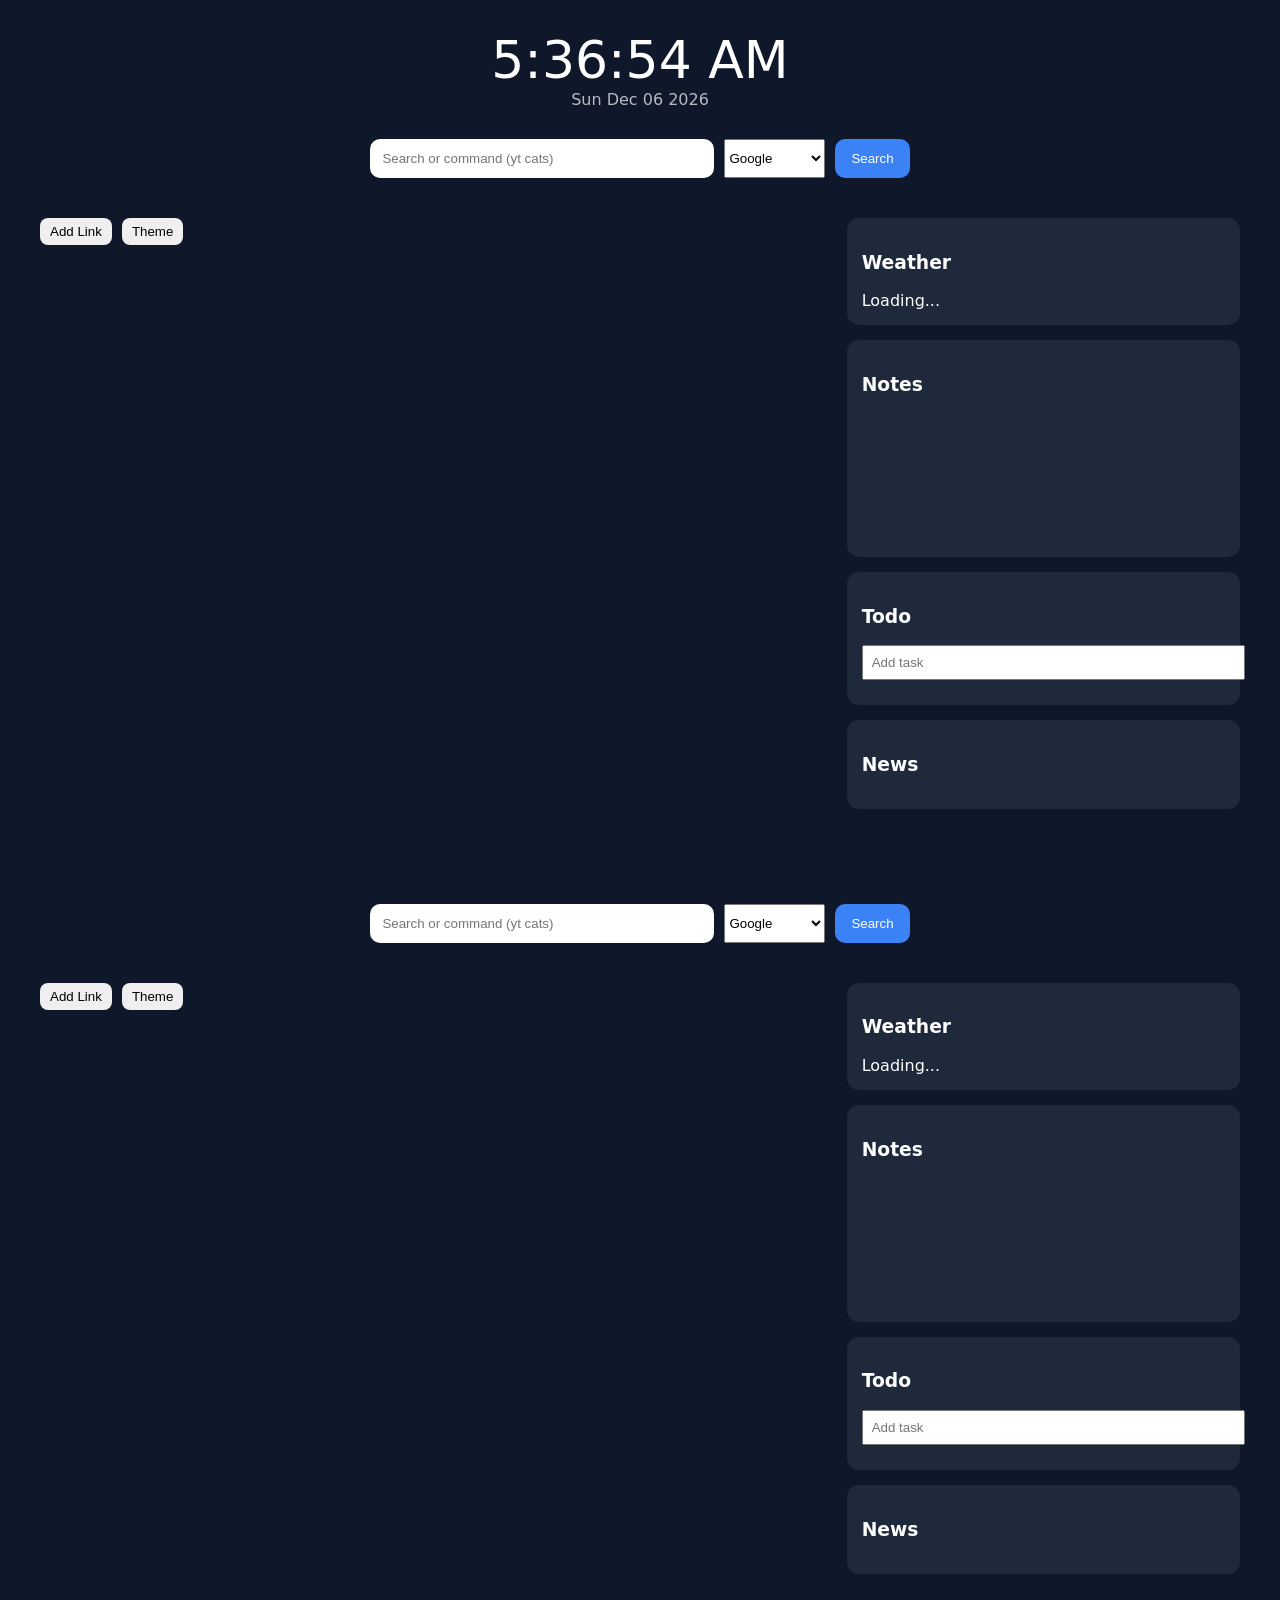
==== Main.html @ 959de14b "Add initial Super Startpage HTML and functionality Initial commit of the Super Startpage HTML struct" ====
<!DOCTYPE html>
<html>
<head>
<meta charset="UTF-8">
<title>Super Startpage</title>
<meta name="viewport" content="width=device-width, initial-scale=1">

<style>

:root{
--bg:#0f172a;
--card:#1e293b;
--text:#fff;
--accent:#3b82f6;
}

.light{
--bg:#f1f5f9;
--card:#ffffff;
--text:#111;
}

body{
margin:0;
font-family:system-ui;
background:var(--bg);
color:var(--text);
transition:.3s;
}

header{
text-align:center;
padding:30px;
}

#clock{
font-size:52px;
}

#date{
opacity:.7;
}

.search{
display:flex;
justify-content:center;
gap:10px;
margin-bottom:20px;
}

.search input{
width:320px;
padding:12px;
border-radius:10px;
border:none;
}

.search button{
padding:12px 16px;
border:none;
border-radius:10px;
background:var(--accent);
color:white;
cursor:pointer;
}

.dashboard{
display:grid;
grid-template-columns:2fr 1fr;
gap:20px;
padding:20px;
max-width:1200px;
margin:auto;
}

.links{
display:grid;
grid-template-columns:repeat(auto-fill,minmax(120px,1fr));
gap:15px;
}

.tile{
background:var(--card);
border-radius:12px;
padding:15px;
text-align:center;
cursor:move;
}

.tile img{
width:24px;
height:24px;
display:block;
margin:auto;
margin-bottom:6px;
}

.widget{
background:var(--card);
padding:15px;
border-radius:12px;
margin-bottom:15px;
}

textarea{
width:100%;
height:120px;
border:none;
background:transparent;
color:var(--text);
resize:none;
outline:none;
}

.todo input{
width:100%;
padding:8px;
margin-bottom:10px;
}

.todo-item{
display:flex;
justify-content:space-between;
margin-bottom:5px;
}

button{
border:none;
border-radius:8px;
padding:6px 10px;
cursor:pointer;
}

.controls{
margin-bottom:10px;
display:flex;
gap:10px;
}

.news-item{
font-size:14px;
margin-bottom:6px;
}

@media(max-width:900px){
.dashboard{
grid-template-columns:1fr;
}
}

</style>
</head>

<body>

<header>

<div id="clock"></div>
<div id="date"></div>

</header>

<div class="search">

<input id="search" placeholder="Search or command (yt cats)">
<select id="engine">
<option value="google">Google</option>
<option value="duck">DuckDuckGo</option>
<option value="bing">Bing</option>
</select>

<button onclick="search()">Search</button>

</div>

<div class="dashboard">

<div>

<div class="controls">
<button onclick="addLink()">Add Link</button>
<button onclick="toggleTheme()">Theme</button>
</div>

<div id="links" class="links"></div>

</div>

<div>

<div class="widget">
<h3>Weather</h3>
<div id="weather">Loading...</div>
</div>

<div class="widget">
<h3>Notes</h3>
<textarea id="notes"></textarea>
</div>

<div class="widget todo">
<h3>Todo</h3>
<input id="todoInput" placeholder="Add task">
<div id="todoList"></div>
</div>

<div class="widget">
<h3>News</h3>
<div id="news"></div>
</div>

</div>

</div>

<script>

/* CLOCK */

function updateClock(){
let now=new Date()
clock.innerText=now.toLocaleTimeString()
date.innerText=now.toDateString()
}

setInterval(updateClock,1000)
updateClock()


/* SEARCH */

function search(){

let q=search.value.trim()

if(q.startsWith("yt ")){
location="https://youtube.com/results?search_query="+q.slice(3)
return
}

if(q.startsWith("gh ")){
location="https://github.com/search?q="+q.slice(3)
return
}

let e=engine.value

if(e==="google")
location="https://google.com/search?q="+encodeURIComponent(q)

if(e==="duck")
location="https://duckduckgo.com/?q="+encodeURIComponent(q)

if(e==="bing")
location="https://bing.com/search?q="+encodeURIComponent(q)

}

document.addEventListener("keydown",e=>{
if(e.key==="/"){
e.preventDefault()
search.focus()
}
if(e.key==="n") addLink()
})


/* LINKS */

let links=JSON.parse(localStorage.getItem("links"))||[
{name:"YouTube",url:"https://youtube.com"},
{name:"Reddit",url:"https://reddit.com"},
{name:"GitHub",url:"https://github.com"},
{name:"Gmail",url:"https://mail.google.com"}
]

function renderLinks(){

links.innerHTML=""

links.forEach((l,i)=>{

let div=document.createElement("div")
div.className="tile"
div.draggable=true

let icon=`https://www.google.com/s2/favicons?domain=${l.url}&sz=64`

div.innerHTML=`
<img src="${icon}">
${l.name}
`

div.onclick=()=>window.open(l.url)

div.oncontextmenu=e=>{
e.preventDefault()
if(confirm("Delete?")){
links.splice(i,1)
saveLinks()
}
}

div.ondragstart=e=>{
e.dataTransfer.setData("index",i)
}

div.ondragover=e=>e.preventDefault()

div.ondrop=e=>{
let from=e.dataTransfer.getData("index")
let temp=links[from]
links.splice(from,1)
links.splice(i,0,temp)
saveLinks()
}

links.appendChild(div)

})

}

function addLink(){

let name=prompt("Name")
if(!name) return

let url=prompt("URL")
if(!url) return

links.push({name,url})
saveLinks()

}

function saveLinks(){
localStorage.setItem("links",JSON.stringify(links))
renderLinks()
}

renderLinks()


/* NOTES */

notes.value=localStorage.getItem("notes")||""

notes.oninput=()=>{
localStorage.setItem("notes",notes.value)
}


/* TODO */

let todos=JSON.parse(localStorage.getItem("todos"))||[]

function renderTodos(){

todoList.innerHTML=""

todos.forEach((t,i)=>{

let div=document.createElement("div")
div.className="todo-item"

div.innerHTML=`
<span>${t}</span>
<button onclick="removeTodo(${i})">X</button>
`

todoList.appendChild(div)

})

}

todoInput.addEventListener("keydown",e=>{
if(e.key==="Enter"){

todos.push(todoInput.value)
todoInput.value=""
saveTodos()

}
})

function removeTodo(i){
todos.splice(i,1)
saveTodos()
}

function saveTodos(){
localStorage.setItem("todos",JSON.stringify(todos))
renderTodos()
}

renderTodos()


/* THEME */

if(localStorage.getItem("theme")==="light")
document.body.classList.add("light")

function toggleTheme(){

document.body.classList.toggle("light")

localStorage.setItem(
"theme",
document.body.classList.contains("light")
?"light":"dark"
)

}


/* WEATHER */

navigator.geolocation.getCurrentPosition(pos=>{

let lat=pos.coords.latitude
let lon=pos.coords.longitude

fetch(`https://api.open-meteo.com/v1/forecast?latitude=${lat}&longitude=${lon}&current_weather=true`)
.then(r=>r.json())
.then(data=>{

let w=data.current_weather

weather.innerHTML=
`Temp: ${w.temperature}°C<br>
Wind: ${w.windspeed} km/h`

})

})


/* NEWS */

fetch("https://api.rss2json.com/v1/api.json?rss_url=https://feeds.bbci.co.uk/news/rss.xml")
.then(r=>r.json())
.then(data=>{

news.innerHTML=""

data.items.slice(0,5).forEach(n=>{

let div=document.createElement("div")
div.className="news-item"

div.innerHTML=`<a href="${n.link}" target="_blank">${n.title}</a>`

news.appendChild(div)

})

})


/* RANDOM BACKGROUND */

let images=[
"https://picsum.photos/1920/1080?1",
"https://picsum.photos/1920/1080?2",
"https://picsum.photos/1920/1080?3"
]

document.body.style.backgroundImage=
`url(${images[Math.floor(Math.random()*images.length)]})`

document.body.style.backgroundSize="cover"
document.body.style.backgroundPosition="center"

</script>

</body>
</html><!DOCTYPE html>
<html>
<head>
<meta charset="UTF-8">
<title>Super Startpage</title>
<meta name="viewport" content="width=device-width, initial-scale=1">

<style>

:root{
--bg:#0f172a;
--card:#1e293b;
--text:#fff;
--accent:#3b82f6;
}

.light{
--bg:#f1f5f9;
--card:#ffffff;
--text:#111;
}

body{
margin:0;
font-family:system-ui;
background:var(--bg);
color:var(--text);
transition:.3s;
}

header{
text-align:center;
padding:30px;
}

#clock{
font-size:52px;
}

#date{
opacity:.7;
}

.search{
display:flex;
justify-content:center;
gap:10px;
margin-bottom:20px;
}

.search input{
width:320px;
padding:12px;
border-radius:10px;
border:none;
}

.search button{
padding:12px 16px;
border:none;
border-radius:10px;
background:var(--accent);
color:white;
cursor:pointer;
}

.dashboard{
display:grid;
grid-template-columns:2fr 1fr;
gap:20px;
padding:20px;
max-width:1200px;
margin:auto;
}

.links{
display:grid;
grid-template-columns:repeat(auto-fill,minmax(120px,1fr));
gap:15px;
}

.tile{
background:var(--card);
border-radius:12px;
padding:15px;
text-align:center;
cursor:move;
}

.tile img{
width:24px;
height:24px;
display:block;
margin:auto;
margin-bottom:6px;
}

.widget{
background:var(--card);
padding:15px;
border-radius:12px;
margin-bottom:15px;
}

textarea{
width:100%;
height:120px;
border:none;
background:transparent;
color:var(--text);
resize:none;
outline:none;
}

.todo input{
width:100%;
padding:8px;
margin-bottom:10px;
}

.todo-item{
display:flex;
justify-content:space-between;
margin-bottom:5px;
}

button{
border:none;
border-radius:8px;
padding:6px 10px;
cursor:pointer;
}

.controls{
margin-bottom:10px;
display:flex;
gap:10px;
}

.news-item{
font-size:14px;
margin-bottom:6px;
}

@media(max-width:900px){
.dashboard{
grid-template-columns:1fr;
}
}

</style>
</head>

<body>

<header>

<div id="clock"></div>
<div id="date"></div>

</header>

<div class="search">

<input id="search" placeholder="Search or command (yt cats)">
<select id="engine">
<option value="google">Google</option>
<option value="duck">DuckDuckGo</option>
<option value="bing">Bing</option>
</select>

<button onclick="search()">Search</button>

</div>

<div class="dashboard">

<div>

<div class="controls">
<button onclick="addLink()">Add Link</button>
<button onclick="toggleTheme()">Theme</button>
</div>

<div id="links" class="links"></div>

</div>

<div>

<div class="widget">
<h3>Weather</h3>
<div id="weather">Loading...</div>
</div>

<div class="widget">
<h3>Notes</h3>
<textarea id="notes"></textarea>
</div>

<div class="widget todo">
<h3>Todo</h3>
<input id="todoInput" placeholder="Add task">
<div id="todoList"></div>
</div>

<div class="widget">
<h3>News</h3>
<div id="news"></div>
</div>

</div>

</div>

<script>

/* CLOCK */

function updateClock(){
let now=new Date()
clock.innerText=now.toLocaleTimeString()
date.innerText=now.toDateString()
}

setInterval(updateClock,1000)
updateClock()


/* SEARCH */

function search(){

let q=search.value.trim()

if(q.startsWith("yt ")){
location="https://youtube.com/results?search_query="+q.slice(3)
return
}

if(q.startsWith("gh ")){
location="https://github.com/search?q="+q.slice(3)
return
}

let e=engine.value

if(e==="google")
location="https://google.com/search?q="+encodeURIComponent(q)

if(e==="duck")
location="https://duckduckgo.com/?q="+encodeURIComponent(q)

if(e==="bing")
location="https://bing.com/search?q="+encodeURIComponent(q)

}

document.addEventListener("keydown",e=>{
if(e.key==="/"){
e.preventDefault()
search.focus()
}
if(e.key==="n") addLink()
})


/* LINKS */

let links=JSON.parse(localStorage.getItem("links"))||[
{name:"YouTube",url:"https://youtube.com"},
{name:"Reddit",url:"https://reddit.com"},
{name:"GitHub",url:"https://github.com"},
{name:"Gmail",url:"https://mail.google.com"}
]

function renderLinks(){

links.innerHTML=""

links.forEach((l,i)=>{

let div=document.createElement("div")
div.className="tile"
div.draggable=true

let icon=`https://www.google.com/s2/favicons?domain=${l.url}&sz=64`

div.innerHTML=`
<img src="${icon}">
${l.name}
`

div.onclick=()=>window.open(l.url)

div.oncontextmenu=e=>{
e.preventDefault()
if(confirm("Delete?")){
links.splice(i,1)
saveLinks()
}
}

div.ondragstart=e=>{
e.dataTransfer.setData("index",i)
}

div.ondragover=e=>e.preventDefault()

div.ondrop=e=>{
let from=e.dataTransfer.getData("index")
let temp=links[from]
links.splice(from,1)
links.splice(i,0,temp)
saveLinks()
}

links.appendChild(div)

})

}

function addLink(){

let name=prompt("Name")
if(!name) return

let url=prompt("URL")
if(!url) return

links.push({name,url})
saveLinks()

}

function saveLinks(){
localStorage.setItem("links",JSON.stringify(links))
renderLinks()
}

renderLinks()


/* NOTES */

notes.value=localStorage.getItem("notes")||""

notes.oninput=()=>{
localStorage.setItem("notes",notes.value)
}


/* TODO */

let todos=JSON.parse(localStorage.getItem("todos"))||[]

function renderTodos(){

todoList.innerHTML=""

todos.forEach((t,i)=>{

let div=document.createElement("div")
div.className="todo-item"

div.innerHTML=`
<span>${t}</span>
<button onclick="removeTodo(${i})">X</button>
`

todoList.appendChild(div)

})

}

todoInput.addEventListener("keydown",e=>{
if(e.key==="Enter"){

todos.push(todoInput.value)
todoInput.value=""
saveTodos()

}
})

function removeTodo(i){
todos.splice(i,1)
saveTodos()
}

function saveTodos(){
localStorage.setItem("todos",JSON.stringify(todos))
renderTodos()
}

renderTodos()


/* THEME */

if(localStorage.getItem("theme")==="light")
document.body.classList.add("light")

function toggleTheme(){

document.body.classList.toggle("light")

localStorage.setItem(
"theme",
document.body.classList.contains("light")
?"light":"dark"
)

}


/* WEATHER */

navigator.geolocation.getCurrentPosition(pos=>{

let lat=pos.coords.latitude
let lon=pos.coords.longitude

fetch(`https://api.open-meteo.com/v1/forecast?latitude=${lat}&longitude=${lon}&current_weather=true`)
.then(r=>r.json())
.then(data=>{

let w=data.current_weather

weather.innerHTML=
`Temp: ${w.temperature}°C<br>
Wind: ${w.windspeed} km/h`

})

})


/* NEWS */

fetch("https://api.rss2json.com/v1/api.json?rss_url=https://feeds.bbci.co.uk/news/rss.xml")
.then(r=>r.json())
.then(data=>{

news.innerHTML=""

data.items.slice(0,5).forEach(n=>{

let div=document.createElement("div")
div.className="news-item"

div.innerHTML=`<a href="${n.link}" target="_blank">${n.title}</a>`

news.appendChild(div)

})

})


/* RANDOM BACKGROUND */

let images=[
"https://picsum.photos/1920/1080?1",
"https://picsum.photos/1920/1080?2",
"https://picsum.photos/1920/1080?3"
]

document.body.style.backgroundImage=
`url(${images[Math.floor(Math.random()*images.length)]})`

document.body.style.backgroundSize="cover"
document.body.style.backgroundPosition="center"

</script>

</body>
</html>
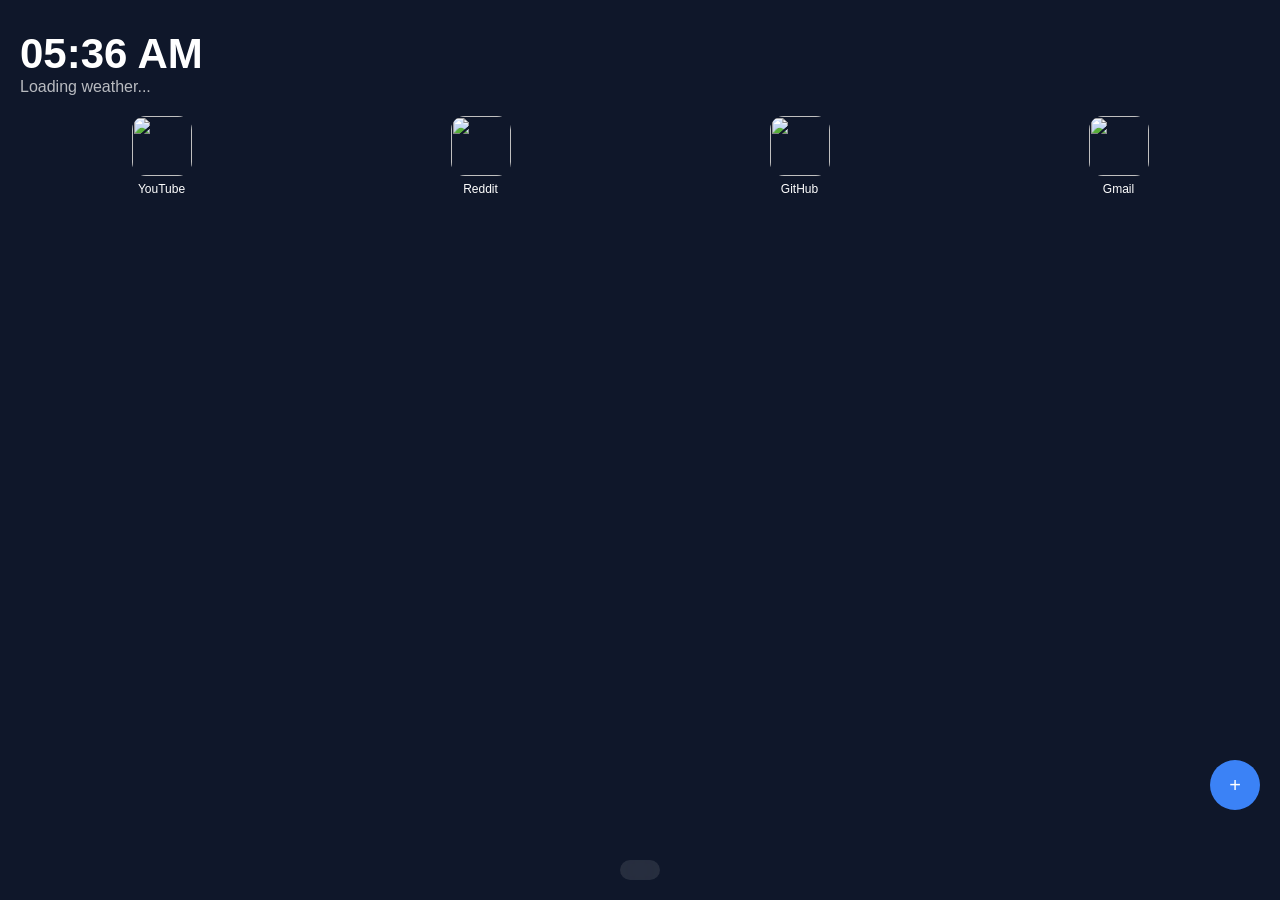
==== commit 52def32a: "Refactor Main.html for mobile compatibility and styling" ====
--- a/Main.html
+++ b/Main.html
@@ -2,150 +2,122 @@
 <html>
 <head>
 <meta charset="UTF-8">
-<title>Super Startpage</title>
-<meta name="viewport" content="width=device-width, initial-scale=1">
+<meta name="viewport" content="width=device-width, initial-scale=1.0">
+<title>Mobile Launcher</title>
 
 <style>
-
-:root{
---bg:#0f172a;
---card:#1e293b;
---text:#fff;
---accent:#3b82f6;
-}
-
-.light{
---bg:#f1f5f9;
---card:#ffffff;
---text:#111;
-}
 
 body{
 margin:0;
-font-family:system-ui;
-background:var(--bg);
-color:var(--text);
-transition:.3s;
-}
-
-header{
+font-family:-apple-system, BlinkMacSystemFont, sans-serif;
+background:#0f172a;
+color:white;
+overflow:hidden;
+}
+
+/* widget area */
+
+.widget-area{
+padding:30px 20px 10px;
+}
+
+.clock{
+font-size:42px;
+font-weight:600;
+}
+
+.weather{
+opacity:.7;
+}
+
+/* pages */
+
+.pages{
+display:flex;
+height:calc(100vh - 120px);
+overflow:hidden;
+touch-action:pan-y;
+}
+
+.page{
+min-width:100%;
+padding:10px;
+box-sizing:border-box;
+}
+
+/* grid */
+
+.grid{
+display:grid;
+grid-template-columns:repeat(4,1fr);
+gap:16px;
+}
+
+/* icons */
+
+.icon{
 text-align:center;
-padding:30px;
-}
-
-#clock{
-font-size:52px;
-}
-
-#date{
-opacity:.7;
-}
-
-.search{
-display:flex;
-justify-content:center;
-gap:10px;
-margin-bottom:20px;
-}
-
-.search input{
-width:320px;
-padding:12px;
-border-radius:10px;
-border:none;
-}
-
-.search button{
-padding:12px 16px;
-border:none;
-border-radius:10px;
-background:var(--accent);
-color:white;
-cursor:pointer;
-}
-
-.dashboard{
-display:grid;
-grid-template-columns:2fr 1fr;
-gap:20px;
-padding:20px;
-max-width:1200px;
-margin:auto;
-}
-
-.links{
-display:grid;
-grid-template-columns:repeat(auto-fill,minmax(120px,1fr));
-gap:15px;
-}
-
-.tile{
-background:var(--card);
-border-radius:12px;
-padding:15px;
-text-align:center;
-cursor:move;
-}
-
-.tile img{
-width:24px;
-height:24px;
+font-size:12px;
+}
+
+.icon img{
+width:60px;
+height:60px;
+border-radius:14px;
 display:block;
 margin:auto;
 margin-bottom:6px;
 }
 
-.widget{
-background:var(--card);
-padding:15px;
+/* dock */
+
+.dock{
+position:fixed;
+bottom:20px;
+left:50%;
+transform:translateX(-50%);
+background:rgba(255,255,255,0.1);
+backdrop-filter:blur(20px);
+padding:10px 20px;
+border-radius:25px;
+display:flex;
+gap:20px;
+}
+
+/* search overlay */
+
+.search-overlay{
+position:fixed;
+top:0;
+left:0;
+right:0;
+bottom:0;
+background:rgba(0,0,0,.8);
+display:none;
+flex-direction:column;
+padding:30px;
+}
+
+.search-overlay input{
+padding:14px;
+font-size:18px;
 border-radius:12px;
-margin-bottom:15px;
-}
-
-textarea{
-width:100%;
-height:120px;
 border:none;
-background:transparent;
-color:var(--text);
-resize:none;
-outline:none;
-}
-
-.todo input{
-width:100%;
-padding:8px;
-margin-bottom:10px;
-}
-
-.todo-item{
-display:flex;
-justify-content:space-between;
-margin-bottom:5px;
-}
-
-button{
+}
+
+/* add button */
+
+.add{
+position:fixed;
+right:20px;
+bottom:90px;
+background:#3b82f6;
 border:none;
-border-radius:8px;
-padding:6px 10px;
-cursor:pointer;
-}
-
-.controls{
-margin-bottom:10px;
-display:flex;
-gap:10px;
-}
-
-.news-item{
-font-size:14px;
-margin-bottom:6px;
-}
-
-@media(max-width:900px){
-.dashboard{
-grid-template-columns:1fr;
-}
+color:white;
+font-size:20px;
+width:50px;
+height:50px;
+border-radius:50%;
 }
 
 </style>
@@ -153,64 +125,29 @@
 
 <body>
 
-<header>
-
-<div id="clock"></div>
-<div id="date"></div>
-
-</header>
-
-<div class="search">
-
-<input id="search" placeholder="Search or command (yt cats)">
-<select id="engine">
-<option value="google">Google</option>
-<option value="duck">DuckDuckGo</option>
-<option value="bing">Bing</option>
-</select>
-
-<button onclick="search()">Search</button>
-
-</div>
-
-<div class="dashboard">
-
-<div>
-
-<div class="controls">
-<button onclick="addLink()">Add Link</button>
-<button onclick="toggleTheme()">Theme</button>
-</div>
-
-<div id="links" class="links"></div>
-
-</div>
-
-<div>
-
-<div class="widget">
-<h3>Weather</h3>
-<div id="weather">Loading...</div>
-</div>
-
-<div class="widget">
-<h3>Notes</h3>
-<textarea id="notes"></textarea>
-</div>
-
-<div class="widget todo">
-<h3>Todo</h3>
-<input id="todoInput" placeholder="Add task">
-<div id="todoList"></div>
-</div>
-
-<div class="widget">
-<h3>News</h3>
-<div id="news"></div>
-</div>
-
-</div>
-
+<div class="widget-area">
+<div class="clock" id="clock"></div>
+<div class="weather" id="weather">Loading weather...</div>
+</div>
+
+<div class="pages" id="pages">
+
+<div class="page">
+<div class="grid" id="grid"></div>
+</div>
+
+<div class="page">
+<div class="grid" id="grid2"></div>
+</div>
+
+</div>
+
+<button class="add" onclick="addApp()">+</button>
+
+<div class="dock" id="dock"></div>
+
+<div class="search-overlay" id="searchUI">
+<input id="searchInput" placeholder="Search or command">
 </div>
 
 <script>
@@ -219,739 +156,146 @@
 
 function updateClock(){
 let now=new Date()
-clock.innerText=now.toLocaleTimeString()
-date.innerText=now.toDateString()
+clock.innerText=now.toLocaleTimeString([], {hour:'2-digit',minute:'2-digit'})
 }
 
 setInterval(updateClock,1000)
 updateClock()
 
 
-/* SEARCH */
-
-function search(){
-
-let q=search.value.trim()
-
-if(q.startsWith("yt ")){
-location="https://youtube.com/results?search_query="+q.slice(3)
-return
-}
-
-if(q.startsWith("gh ")){
-location="https://github.com/search?q="+q.slice(3)
-return
-}
-
-let e=engine.value
-
-if(e==="google")
-location="https://google.com/search?q="+encodeURIComponent(q)
-
-if(e==="duck")
-location="https://duckduckgo.com/?q="+encodeURIComponent(q)
-
-if(e==="bing")
-location="https://bing.com/search?q="+encodeURIComponent(q)
-
-}
-
-document.addEventListener("keydown",e=>{
-if(e.key==="/"){
-e.preventDefault()
-search.focus()
-}
-if(e.key==="n") addLink()
-})
-
-
-/* LINKS */
-
-let links=JSON.parse(localStorage.getItem("links"))||[
+/* WEATHER */
+
+navigator.geolocation.getCurrentPosition(pos=>{
+
+fetch(`https://api.open-meteo.com/v1/forecast?latitude=${pos.coords.latitude}&longitude=${pos.coords.longitude}&current_weather=true`)
+.then(r=>r.json())
+.then(d=>{
+weather.innerText=
+`${d.current_weather.temperature}°C • wind ${d.current_weather.windspeed}km/h`
+})
+
+})
+
+
+/* APPS */
+
+let apps=JSON.parse(localStorage.getItem("apps"))||[
 {name:"YouTube",url:"https://youtube.com"},
 {name:"Reddit",url:"https://reddit.com"},
 {name:"GitHub",url:"https://github.com"},
 {name:"Gmail",url:"https://mail.google.com"}
 ]
 
-function renderLinks(){
-
-links.innerHTML=""
-
-links.forEach((l,i)=>{
+function renderApps(){
+
+grid.innerHTML=""
+
+apps.forEach((a,i)=>{
 
 let div=document.createElement("div")
-div.className="tile"
-div.draggable=true
-
-let icon=`https://www.google.com/s2/favicons?domain=${l.url}&sz=64`
+div.className="icon"
+
+let icon=`https://www.google.com/s2/favicons?domain=${a.url}&sz=128`
 
 div.innerHTML=`
 <img src="${icon}">
-${l.name}
+${a.name}
 `
 
-div.onclick=()=>window.open(l.url)
-
-div.oncontextmenu=e=>{
-e.preventDefault()
-if(confirm("Delete?")){
-links.splice(i,1)
-saveLinks()
-}
-}
-
-div.ondragstart=e=>{
-e.dataTransfer.setData("index",i)
-}
-
-div.ondragover=e=>e.preventDefault()
-
-div.ondrop=e=>{
-let from=e.dataTransfer.getData("index")
-let temp=links[from]
-links.splice(from,1)
-links.splice(i,0,temp)
-saveLinks()
-}
-
-links.appendChild(div)
-
-})
-
-}
-
-function addLink(){
-
-let name=prompt("Name")
+div.onclick=()=>window.open(a.url)
+
+let holdTimer
+
+div.ontouchstart=()=>{
+holdTimer=setTimeout(()=>{
+if(confirm("Delete app?")){
+apps.splice(i,1)
+save()
+}
+},700)
+}
+
+div.ontouchend=()=>{
+clearTimeout(holdTimer)
+}
+
+grid.appendChild(div)
+
+})
+
+}
+
+function save(){
+localStorage.setItem("apps",JSON.stringify(apps))
+renderApps()
+}
+
+renderApps()
+
+
+/* ADD APP */
+
+function addApp(){
+
+let name=prompt("App name")
 if(!name) return
 
 let url=prompt("URL")
 if(!url) return
 
-links.push({name,url})
-saveLinks()
-
-}
-
-function saveLinks(){
-localStorage.setItem("links",JSON.stringify(links))
-renderLinks()
-}
-
-renderLinks()
-
-
-/* NOTES */
-
-notes.value=localStorage.getItem("notes")||""
-
-notes.oninput=()=>{
-localStorage.setItem("notes",notes.value)
-}
-
-
-/* TODO */
-
-let todos=JSON.parse(localStorage.getItem("todos"))||[]
-
-function renderTodos(){
-
-todoList.innerHTML=""
-
-todos.forEach((t,i)=>{
-
-let div=document.createElement("div")
-div.className="todo-item"
-
-div.innerHTML=`
-<span>${t}</span>
-<button onclick="removeTodo(${i})">X</button>
-`
-
-todoList.appendChild(div)
-
-})
-
-}
-
-todoInput.addEventListener("keydown",e=>{
-if(e.key==="Enter"){
-
-todos.push(todoInput.value)
-todoInput.value=""
-saveTodos()
-
-}
-})
-
-function removeTodo(i){
-todos.splice(i,1)
-saveTodos()
-}
-
-function saveTodos(){
-localStorage.setItem("todos",JSON.stringify(todos))
-renderTodos()
-}
-
-renderTodos()
-
-
-/* THEME */
-
-if(localStorage.getItem("theme")==="light")
-document.body.classList.add("light")
-
-function toggleTheme(){
-
-document.body.classList.toggle("light")
-
-localStorage.setItem(
-"theme",
-document.body.classList.contains("light")
-?"light":"dark"
-)
-
-}
-
-
-/* WEATHER */
-
-navigator.geolocation.getCurrentPosition(pos=>{
-
-let lat=pos.coords.latitude
-let lon=pos.coords.longitude
-
-fetch(`https://api.open-meteo.com/v1/forecast?latitude=${lat}&longitude=${lon}&current_weather=true`)
-.then(r=>r.json())
-.then(data=>{
-
-let w=data.current_weather
-
-weather.innerHTML=
-`Temp: ${w.temperature}°C<br>
-Wind: ${w.windspeed} km/h`
-
-})
-
-})
-
-
-/* NEWS */
-
-fetch("https://api.rss2json.com/v1/api.json?rss_url=https://feeds.bbci.co.uk/news/rss.xml")
-.then(r=>r.json())
-.then(data=>{
-
-news.innerHTML=""
-
-data.items.slice(0,5).forEach(n=>{
-
-let div=document.createElement("div")
-div.className="news-item"
-
-div.innerHTML=`<a href="${n.link}" target="_blank">${n.title}</a>`
-
-news.appendChild(div)
-
-})
-
-})
-
-
-/* RANDOM BACKGROUND */
-
-let images=[
-"https://picsum.photos/1920/1080?1",
-"https://picsum.photos/1920/1080?2",
-"https://picsum.photos/1920/1080?3"
-]
-
-document.body.style.backgroundImage=
-`url(${images[Math.floor(Math.random()*images.length)]})`
-
-document.body.style.backgroundSize="cover"
-document.body.style.backgroundPosition="center"
-
-</script>
-
-</body>
-</html><!DOCTYPE html>
-<html>
-<head>
-<meta charset="UTF-8">
-<title>Super Startpage</title>
-<meta name="viewport" content="width=device-width, initial-scale=1">
-
-<style>
-
-:root{
---bg:#0f172a;
---card:#1e293b;
---text:#fff;
---accent:#3b82f6;
-}
-
-.light{
---bg:#f1f5f9;
---card:#ffffff;
---text:#111;
-}
-
-body{
-margin:0;
-font-family:system-ui;
-background:var(--bg);
-color:var(--text);
-transition:.3s;
-}
-
-header{
-text-align:center;
-padding:30px;
-}
-
-#clock{
-font-size:52px;
-}
-
-#date{
-opacity:.7;
-}
-
-.search{
-display:flex;
-justify-content:center;
-gap:10px;
-margin-bottom:20px;
-}
-
-.search input{
-width:320px;
-padding:12px;
-border-radius:10px;
-border:none;
-}
-
-.search button{
-padding:12px 16px;
-border:none;
-border-radius:10px;
-background:var(--accent);
-color:white;
-cursor:pointer;
-}
-
-.dashboard{
-display:grid;
-grid-template-columns:2fr 1fr;
-gap:20px;
-padding:20px;
-max-width:1200px;
-margin:auto;
-}
-
-.links{
-display:grid;
-grid-template-columns:repeat(auto-fill,minmax(120px,1fr));
-gap:15px;
-}
-
-.tile{
-background:var(--card);
-border-radius:12px;
-padding:15px;
-text-align:center;
-cursor:move;
-}
-
-.tile img{
-width:24px;
-height:24px;
-display:block;
-margin:auto;
-margin-bottom:6px;
-}
-
-.widget{
-background:var(--card);
-padding:15px;
-border-radius:12px;
-margin-bottom:15px;
-}
-
-textarea{
-width:100%;
-height:120px;
-border:none;
-background:transparent;
-color:var(--text);
-resize:none;
-outline:none;
-}
-
-.todo input{
-width:100%;
-padding:8px;
-margin-bottom:10px;
-}
-
-.todo-item{
-display:flex;
-justify-content:space-between;
-margin-bottom:5px;
-}
-
-button{
-border:none;
-border-radius:8px;
-padding:6px 10px;
-cursor:pointer;
-}
-
-.controls{
-margin-bottom:10px;
-display:flex;
-gap:10px;
-}
-
-.news-item{
-font-size:14px;
-margin-bottom:6px;
-}
-
-@media(max-width:900px){
-.dashboard{
-grid-template-columns:1fr;
-}
-}
-
-</style>
-</head>
-
-<body>
-
-<header>
-
-<div id="clock"></div>
-<div id="date"></div>
-
-</header>
-
-<div class="search">
-
-<input id="search" placeholder="Search or command (yt cats)">
-<select id="engine">
-<option value="google">Google</option>
-<option value="duck">DuckDuckGo</option>
-<option value="bing">Bing</option>
-</select>
-
-<button onclick="search()">Search</button>
-
-</div>
-
-<div class="dashboard">
-
-<div>
-
-<div class="controls">
-<button onclick="addLink()">Add Link</button>
-<button onclick="toggleTheme()">Theme</button>
-</div>
-
-<div id="links" class="links"></div>
-
-</div>
-
-<div>
-
-<div class="widget">
-<h3>Weather</h3>
-<div id="weather">Loading...</div>
-</div>
-
-<div class="widget">
-<h3>Notes</h3>
-<textarea id="notes"></textarea>
-</div>
-
-<div class="widget todo">
-<h3>Todo</h3>
-<input id="todoInput" placeholder="Add task">
-<div id="todoList"></div>
-</div>
-
-<div class="widget">
-<h3>News</h3>
-<div id="news"></div>
-</div>
-
-</div>
-
-</div>
-
-<script>
-
-/* CLOCK */
-
-function updateClock(){
-let now=new Date()
-clock.innerText=now.toLocaleTimeString()
-date.innerText=now.toDateString()
-}
-
-setInterval(updateClock,1000)
-updateClock()
+apps.push({name,url})
+save()
+
+}
+
+
+/* SWIPE PAGES */
+
+let startX=0
+
+pages.addEventListener("touchstart",e=>{
+startX=e.touches[0].clientX
+})
+
+pages.addEventListener("touchend",e=>{
+
+let endX=e.changedTouches[0].clientX
+let diff=startX-endX
+
+if(Math.abs(diff)>60){
+
+if(diff>0)
+pages.scrollBy({left:window.innerWidth,behavior:"smooth"})
+else
+pages.scrollBy({left:-window.innerWidth,behavior:"smooth"})
+
+}
+
+})
 
 
 /* SEARCH */
-
-function search(){
-
-let q=search.value.trim()
-
-if(q.startsWith("yt ")){
-location="https://youtube.com/results?search_query="+q.slice(3)
-return
-}
-
-if(q.startsWith("gh ")){
-location="https://github.com/search?q="+q.slice(3)
-return
-}
-
-let e=engine.value
-
-if(e==="google")
-location="https://google.com/search?q="+encodeURIComponent(q)
-
-if(e==="duck")
-location="https://duckduckgo.com/?q="+encodeURIComponent(q)
-
-if(e==="bing")
-location="https://bing.com/search?q="+encodeURIComponent(q)
-
-}
 
 document.addEventListener("keydown",e=>{
 if(e.key==="/"){
-e.preventDefault()
-search.focus()
-}
-if(e.key==="n") addLink()
-})
-
-
-/* LINKS */
-
-let links=JSON.parse(localStorage.getItem("links"))||[
-{name:"YouTube",url:"https://youtube.com"},
-{name:"Reddit",url:"https://reddit.com"},
-{name:"GitHub",url:"https://github.com"},
-{name:"Gmail",url:"https://mail.google.com"}
-]
-
-function renderLinks(){
-
-links.innerHTML=""
-
-links.forEach((l,i)=>{
-
-let div=document.createElement("div")
-div.className="tile"
-div.draggable=true
-
-let icon=`https://www.google.com/s2/favicons?domain=${l.url}&sz=64`
-
-div.innerHTML=`
-<img src="${icon}">
-${l.name}
-`
-
-div.onclick=()=>window.open(l.url)
-
-div.oncontextmenu=e=>{
-e.preventDefault()
-if(confirm("Delete?")){
-links.splice(i,1)
-saveLinks()
-}
-}
-
-div.ondragstart=e=>{
-e.dataTransfer.setData("index",i)
-}
-
-div.ondragover=e=>e.preventDefault()
-
-div.ondrop=e=>{
-let from=e.dataTransfer.getData("index")
-let temp=links[from]
-links.splice(from,1)
-links.splice(i,0,temp)
-saveLinks()
-}
-
-links.appendChild(div)
-
-})
-
-}
-
-function addLink(){
-
-let name=prompt("Name")
-if(!name) return
-
-let url=prompt("URL")
-if(!url) return
-
-links.push({name,url})
-saveLinks()
-
-}
-
-function saveLinks(){
-localStorage.setItem("links",JSON.stringify(links))
-renderLinks()
-}
-
-renderLinks()
-
-
-/* NOTES */
-
-notes.value=localStorage.getItem("notes")||""
-
-notes.oninput=()=>{
-localStorage.setItem("notes",notes.value)
-}
-
-
-/* TODO */
-
-let todos=JSON.parse(localStorage.getItem("todos"))||[]
-
-function renderTodos(){
-
-todoList.innerHTML=""
-
-todos.forEach((t,i)=>{
-
-let div=document.createElement("div")
-div.className="todo-item"
-
-div.innerHTML=`
-<span>${t}</span>
-<button onclick="removeTodo(${i})">X</button>
-`
-
-todoList.appendChild(div)
-
-})
-
-}
-
-todoInput.addEventListener("keydown",e=>{
+searchUI.style.display="flex"
+searchInput.focus()
+}
+})
+
+searchInput.addEventListener("keydown",e=>{
 if(e.key==="Enter"){
 
-todos.push(todoInput.value)
-todoInput.value=""
-saveTodos()
-
-}
-})
-
-function removeTodo(i){
-todos.splice(i,1)
-saveTodos()
-}
-
-function saveTodos(){
-localStorage.setItem("todos",JSON.stringify(todos))
-renderTodos()
-}
-
-renderTodos()
-
-
-/* THEME */
-
-if(localStorage.getItem("theme")==="light")
-document.body.classList.add("light")
-
-function toggleTheme(){
-
-document.body.classList.toggle("light")
-
-localStorage.setItem(
-"theme",
-document.body.classList.contains("light")
-?"light":"dark"
-)
-
-}
-
-
-/* WEATHER */
-
-navigator.geolocation.getCurrentPosition(pos=>{
-
-let lat=pos.coords.latitude
-let lon=pos.coords.longitude
-
-fetch(`https://api.open-meteo.com/v1/forecast?latitude=${lat}&longitude=${lon}&current_weather=true`)
-.then(r=>r.json())
-.then(data=>{
-
-let w=data.current_weather
-
-weather.innerHTML=
-`Temp: ${w.temperature}°C<br>
-Wind: ${w.windspeed} km/h`
-
-})
-
-})
-
-
-/* NEWS */
-
-fetch("https://api.rss2json.com/v1/api.json?rss_url=https://feeds.bbci.co.uk/news/rss.xml")
-.then(r=>r.json())
-.then(data=>{
-
-news.innerHTML=""
-
-data.items.slice(0,5).forEach(n=>{
-
-let div=document.createElement("div")
-div.className="news-item"
-
-div.innerHTML=`<a href="${n.link}" target="_blank">${n.title}</a>`
-
-news.appendChild(div)
-
-})
-
-})
-
-
-/* RANDOM BACKGROUND */
-
-let images=[
-"https://picsum.photos/1920/1080?1",
-"https://picsum.photos/1920/1080?2",
-"https://picsum.photos/1920/1080?3"
-]
-
-document.body.style.backgroundImage=
-`url(${images[Math.floor(Math.random()*images.length)]})`
-
-document.body.style.backgroundSize="cover"
-document.body.style.backgroundPosition="center"
+let q=searchInput.value
+
+if(q.startsWith("yt "))
+location="https://youtube.com/results?search_query="+q.slice(3)
+
+else
+location="https://google.com/search?q="+q
+
+}
+})
 
 </script>
 
